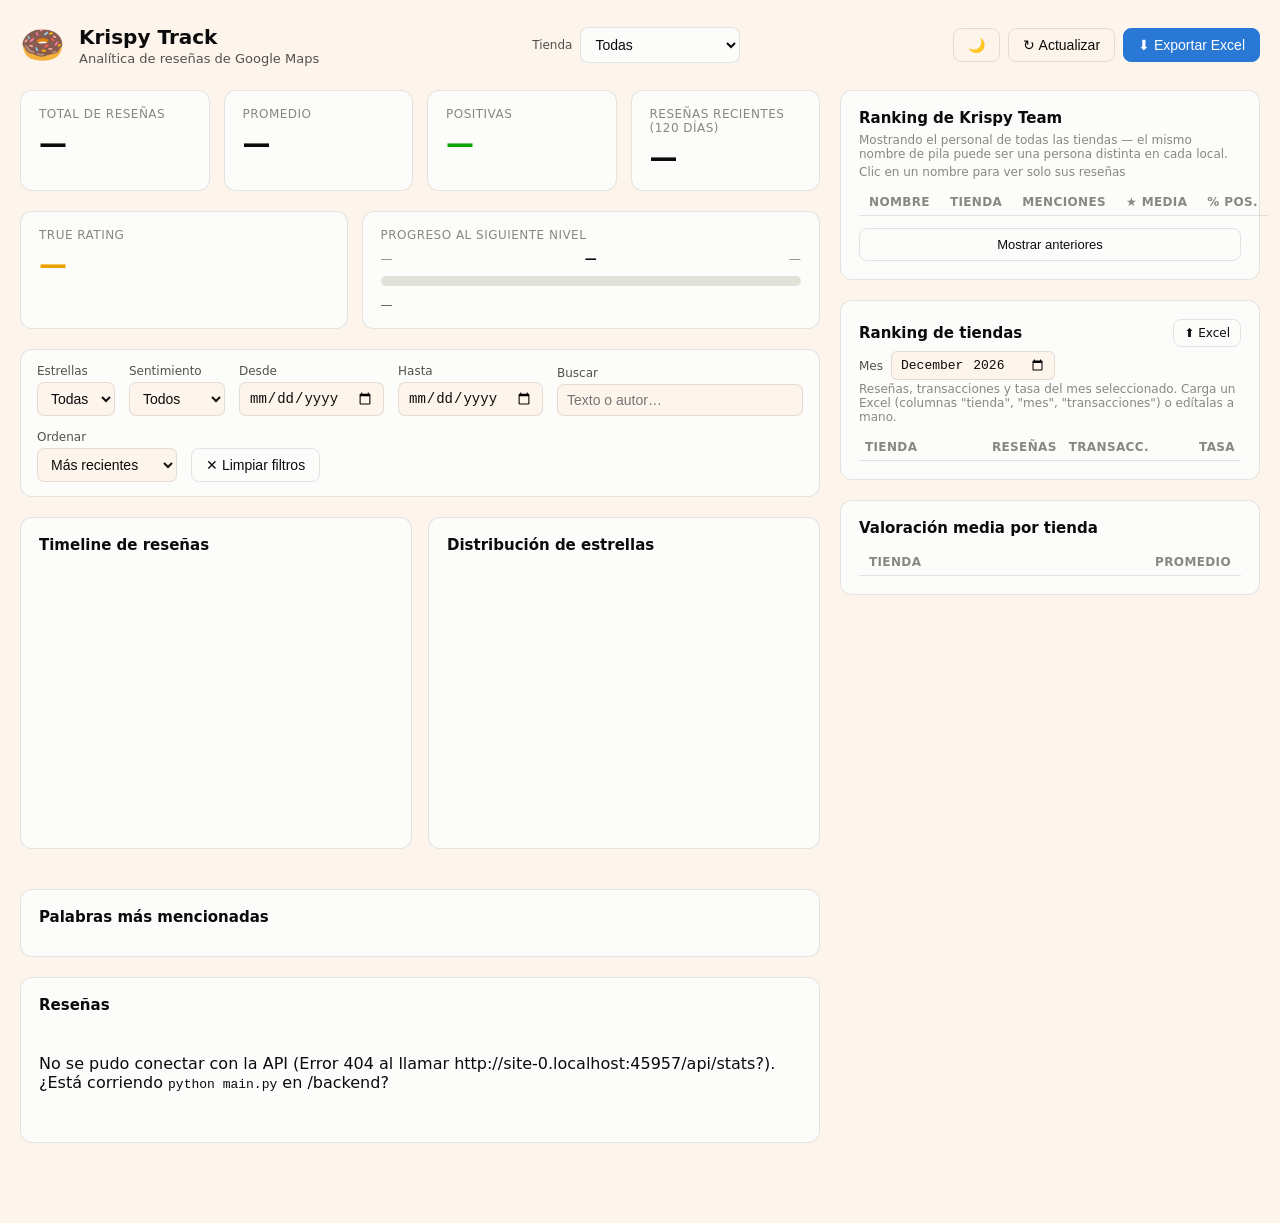
==== frontend/index.html @ 633ab5d4 "Krispy Track: dashboard FastAPI + frontend, listo para desplegar Reemplaza el prototipo inicial (scr" ====
<!DOCTYPE html>
<html lang="es">
<head>
<meta charset="UTF-8">
<meta name="viewport" content="width=device-width, initial-scale=1.0">
<title>Krispy Track</title>
<script>
  // Aplica el tema guardado ANTES de pintar la página, para que no haya un
  // parpadeo del tema por defecto seguido del elegido por el usuario.
  (function () {
    var guardado = localStorage.getItem("kt-theme");
    if (guardado === "light" || guardado === "dark") {
      document.documentElement.dataset.theme = guardado;
    }
  })();
</script>
<link rel="stylesheet" href="css/styles.css">
<script src="js/vendor/chart.umd.min.js"></script>
</head>
<body>
<div class="app">

  <header class="topbar">
    <div class="brand">
      <span class="brand-icon">🍩</span>
      <div>
        <h1>Krispy Track</h1>
        <p class="subtitle">Analítica de reseñas de Google Maps</p>
      </div>
    </div>
    <div class="topbar-store">
      <label for="filter-tienda">Tienda</label>
      <select id="filter-tienda">
        <option value="">Todas</option>
      </select>
    </div>
    <div class="topbar-actions">
      <div id="scrape-progress" class="scrape-progress" hidden>
        <div class="scrape-progress-bar"><div class="scrape-progress-fill"></div></div>
        <span id="scrape-progress-msg"></span>
        <span class="scrape-info-wrap">
          <button type="button" class="scrape-info-btn" aria-label="Detalle del progreso">ⓘ</button>
          <div class="scrape-info-tooltip" id="scrape-info-tooltip">Esperando datos…</div>
        </span>
      </div>
      <button id="btn-theme-toggle" class="btn btn-ghost" aria-label="Cambiar tema" title="Cambiar entre claro y oscuro">🌙</button>
      <button id="btn-refresh" class="btn btn-ghost">↻ Actualizar</button>
      <button id="btn-export-csv" class="btn btn-primary">⬇ Exportar Excel</button>
    </div>
  </header>

  <main class="layout">
   <div class="main-col">
    <section class="stats-row" id="stats-row">
      <div class="stat-tile">
        <span class="stat-label">Total de reseñas</span>
        <span class="stat-value-row">
          <span class="stat-value" id="stat-total">—</span>
          <span class="stat-check" id="stat-total-check" hidden>✓</span>
        </span>
      </div>
      <div class="stat-tile">
        <span class="stat-label">Promedio</span>
        <span class="stat-value" id="stat-promedio">—</span>
      </div>
      <div class="stat-tile stat-good">
        <span class="stat-label">Positivas</span>
        <span class="stat-value" id="stat-positivas">—</span>
      </div>
      <div class="stat-tile">
        <span class="stat-label">Reseñas recientes (120 días)</span>
        <span class="stat-value" id="stat-recientes">—</span>
      </div>
    </section>

    <section class="rating-progress-row" id="rating-progress-row">
      <div class="stat-tile rating-true-tile">
        <span class="stat-label">True Rating</span>
        <span class="stat-value" id="rating-true-value">—</span>
        <p class="rating-need-hint" id="rating-need-hint"></p>
      </div>
      <div class="stat-tile rating-progress-tile">
        <span class="stat-label">Progreso al siguiente nivel</span>
        <div class="rating-progress-labels">
          <span id="rating-tier-low">—</span>
          <span id="rating-tier-mid">—</span>
          <span id="rating-tier-high">—</span>
        </div>
        <div class="rating-progress-bar"><div class="rating-progress-fill" id="rating-progress-fill"></div></div>
        <div class="rating-progress-footer">
          <span id="rating-progress-pct">—</span>
          <span id="rating-trend"></span>
        </div>
      </div>
    </section>

    <section class="filters-row" id="filters-row">
      <div class="filter-group">
        <label>Estrellas</label>
        <select id="filter-rating">
          <option value="">Todas</option>
          <option value="5">5 ★</option>
          <option value="4">4 ★</option>
          <option value="3">3 ★</option>
          <option value="2">2 ★</option>
          <option value="1">1 ★</option>
        </select>
      </div>
      <div class="filter-group">
        <label>Sentimiento</label>
        <select id="filter-sentiment">
          <option value="">Todos</option>
          <option value="positivo">Positivo</option>
          <option value="neutral">Neutral</option>
          <option value="negativo">Negativo</option>
        </select>
      </div>
      <div class="filter-group">
        <label>Desde</label>
        <input type="date" id="filter-date-from">
      </div>
      <div class="filter-group">
        <label>Hasta</label>
        <input type="date" id="filter-date-to">
      </div>
      <div class="filter-group filter-search">
        <label>Buscar</label>
        <input type="text" id="filter-search" placeholder="Texto o autor…">
      </div>
      <div class="filter-group">
        <label>Ordenar</label>
        <select id="filter-sort">
          <option value="recientes">Más recientes</option>
          <option value="antiguas">Más antiguas</option>
          <option value="mejor">Mejor valoradas</option>
          <option value="peor">Peor valoradas</option>
        </select>
      </div>
      <div class="filter-group">
        <label>&nbsp;</label>
        <button id="btn-clear-filters" class="btn btn-ghost">✕ Limpiar filtros</button>
      </div>
    </section>

    <section class="charts-row">
      <div class="chart-card">
        <h2>Timeline de reseñas</h2>
        <canvas id="chart-timeline" height="260"></canvas>
      </div>
      <div class="chart-card">
        <h2>Distribución de estrellas</h2>
        <canvas id="chart-distribution" height="260"></canvas>
      </div>
    </section>

    <section class="keywords-card">
      <h2>Palabras más mencionadas</h2>
      <div id="keywords-list" class="keywords-list"></div>
    </section>

    <section class="reviews-card">
      <div class="reviews-header">
        <h2>Reseñas</h2>
        <span id="reviews-count" class="reviews-count"></span>
      </div>
      <div id="reviews-list" class="reviews-list"></div>
      <div class="pagination" id="pagination"></div>
    </section>
   </div>

   <aside class="side-col">
    <section class="staff-card">
      <h2>Ranking de Krispy Team</h2>
      <p id="staff-select-hint" class="staff-hint" hidden>Mostrando el personal de todas las tiendas — el mismo nombre de pila puede ser una persona distinta en cada local.</p>
      <div id="staff-tables">
        <p class="staff-hint">Clic en un nombre para ver solo sus reseñas</p>
        <div id="staff-active-filter" class="staff-active-filter" hidden>
          Filtrando por <b id="staff-active-name"></b>
          <button id="btn-clear-staff" class="btn-clear-staff">✕</button>
        </div>
        <table class="staff-table" id="staff-current-table">
          <thead>
            <tr><th>Nombre</th><th>Tienda</th><th>Menciones</th><th>★ media</th><th>% pos.</th></tr>
          </thead>
          <tbody id="staff-list"></tbody>
        </table>

        <button id="btn-toggle-former" class="btn btn-ghost staff-toggle-former">Mostrar anteriores</button>
        <table class="staff-table staff-table-former" id="staff-former-table" hidden>
          <thead>
            <tr><th>Nombre</th><th>Tienda</th><th>Menciones</th><th>★ media</th><th>% pos.</th></tr>
          </thead>
          <tbody id="staff-former-list"></tbody>
        </table>
      </div>
    </section>

    <section class="staff-card">
      <div class="store-ranking-header">
        <h2>Ranking de tiendas</h2>
        <label class="btn btn-ghost btn-upload">
          ⬆ Excel
          <input type="file" id="input-transactions-upload" accept=".xlsx,.xls" hidden>
        </label>
      </div>
      <div class="store-ranking-month">
        <label for="input-transactions-month">Mes</label>
        <input type="month" id="input-transactions-month">
      </div>
      <p class="staff-hint">Reseñas, transacciones y tasa del mes seleccionado. Carga un Excel (columnas "tienda", "mes", "transacciones") o edítalas a mano.</p>
      <div class="store-ranking-wrap">
        <table class="staff-table" id="store-ranking-table">
          <thead>
            <tr><th>Tienda</th><th>Reseñas</th><th>Transacc.</th><th>Tasa</th></tr>
          </thead>
          <tbody id="store-ranking-list"></tbody>
        </table>
      </div>
    </section>

    <section class="staff-card">
      <h2>Valoración media por tienda</h2>
      <table class="staff-table" id="avg-rating-table">
        <thead>
          <tr><th>Tienda</th><th>Promedio</th></tr>
        </thead>
        <tbody id="avg-rating-list"></tbody>
      </table>
    </section>
   </aside>
  </main>
</div>

<script src="js/filters.js"></script>
<script src="js/analytics.js"></script>
<script src="js/dashboard.js"></script>
</body>
</html>
---- frontend/css/styles.css ----
:root {
  color-scheme: light;
  --surface-1:      #fcfcfb;
  --surface-page:   #FDF4EB;
  --text-primary:   #0b0b0b;
  --text-secondary: #52514e;
  --text-muted:     #898781;
  --gridline:       #e1e0d9;
  --border:         rgba(11,11,11,0.10);
  --series-blue:    #2a78d6;
  --series-aqua:    #1baf7a;
  --series-yellow:  #eda100;
  --status-good:    #0ca30c;
  --status-warning: #fab219;
  --status-critical:#d03b3b;
}

@media (prefers-color-scheme: dark) {
  :root:where(:not([data-theme="light"])) {
    color-scheme: dark;
    --surface-1:      #1a1a19;
    --surface-page:   #0d0d0d;
    --text-primary:   #ffffff;
    --text-secondary: #c3c2b7;
    --text-muted:     #898781;
    --gridline:       #2c2c2a;
    --border:         rgba(255,255,255,0.10);
    --series-blue:    #3987e5;
    --series-aqua:    #199e70;
    --series-yellow:  #c98500;
    --status-good:    #0ca30c;
    --status-warning: #fab219;
    --status-critical:#d03b3b;
  }
}
:root[data-theme="dark"] {
  color-scheme: dark;
  --surface-1:      #1a1a19;
  --surface-page:   #0d0d0d;
  --text-primary:   #ffffff;
  --text-secondary: #c3c2b7;
  --text-muted:     #898781;
  --gridline:       #2c2c2a;
  --border:         rgba(255,255,255,0.10);
  --series-blue:    #3987e5;
  --series-aqua:    #199e70;
  --series-yellow:  #c98500;
}

* { box-sizing: border-box; }
/* Varios componentes fijan su propio "display" (flex/inline-flex) en la
   misma clase que se oculta con el atributo [hidden] — sin esto, ese
   "display" gana el empate de especificidad y el elemento nunca desaparece
   aunque hidden=true (nos pasó con el check de 100% y la barra de scraping). */
[hidden] { display: none !important; }

body {
  margin: 0;
  font-family: system-ui, -apple-system, "Segoe UI", sans-serif;
  background: var(--surface-page);
  color: var(--text-primary);
}

.app { max-width: 1560px; margin: 0 auto; padding: 24px 20px 60px; }

.layout { display: grid; grid-template-columns: 1fr 420px; gap: 20px; align-items: start; }
.main-col { min-width: 0; }
.side-col { position: sticky; top: 20px; min-width: 0; }
@media (max-width: 1100px) {
  .layout { grid-template-columns: 1fr; }
  .side-col { position: static; }
}

.topbar {
  display: flex;
  justify-content: space-between;
  align-items: center;
  flex-wrap: wrap;
  gap: 12px;
  margin-bottom: 24px;
}

.brand { display: flex; align-items: center; gap: 14px; }
.brand-icon { font-size: 36px; }
.brand h1 { margin: 0; font-size: 20px; }
.subtitle { margin: 2px 0 0; color: var(--text-secondary); font-size: 13px; }

.topbar-actions { display: flex; gap: 8px; }

.topbar-store {
  display: flex;
  align-items: center;
  gap: 8px;
  font-size: 12px;
  color: var(--text-secondary);
}
.topbar-store select {
  padding: 8px 10px;
  border-radius: 8px;
  border: 1px solid var(--border);
  background: var(--surface-1);
  color: var(--text-primary);
  font-size: 14px;
  min-width: 160px;
}

.btn {
  border: 1px solid var(--border);
  background: var(--surface-1);
  color: var(--text-primary);
  padding: 8px 14px;
  border-radius: 8px;
  font-size: 14px;
  cursor: pointer;
}
.btn:hover { border-color: var(--series-blue); }
.btn-primary { background: var(--series-blue); color: #fff; border-color: var(--series-blue); }
.btn-ghost { background: transparent; }

.stats-row {
  display: grid;
  grid-template-columns: repeat(auto-fit, minmax(180px, 1fr));
  gap: 14px;
  margin-bottom: 20px;
}

.stat-tile {
  background: var(--surface-1);
  border: 1px solid var(--border);
  border-radius: 12px;
  padding: 16px 18px;
  display: flex;
  flex-direction: column;
  gap: 6px;
}
.stat-label { font-size: 12px; color: var(--text-muted); text-transform: uppercase; letter-spacing: .04em; }
.stat-value { font-size: 28px; font-weight: 600; font-variant-numeric: tabular-nums; }
.stat-good .stat-value { color: var(--status-good); }

.stat-value-row { display: flex; align-items: center; gap: 8px; }
.stat-check {
  display: inline-flex;
  align-items: center;
  justify-content: center;
  width: 20px;
  height: 20px;
  border-radius: 50%;
  background: var(--status-good);
  color: #fff;
  font-size: 12px;
  font-weight: 700;
  cursor: help;
}

.rating-progress-row {
  display: grid;
  grid-template-columns: 1fr 1.4fr;
  gap: 14px;
  margin-bottom: 20px;
}
@media (max-width: 800px) { .rating-progress-row { grid-template-columns: 1fr; } }

.rating-true-tile .stat-value { color: var(--series-yellow); }
.rating-need-hint { margin: 0; font-size: 12px; color: var(--text-secondary); line-height: 1.4; }
.rating-need-hint b { color: var(--text-primary); }

.rating-progress-labels {
  display: flex;
  justify-content: space-between;
  font-size: 12px;
  color: var(--text-muted);
  margin-top: 4px;
}
.rating-progress-labels span:nth-child(2) { color: var(--text-primary); font-weight: 600; }

.rating-progress-bar {
  height: 10px;
  border-radius: 999px;
  background: var(--gridline);
  overflow: hidden;
  margin-top: 4px;
}
.rating-progress-fill {
  height: 100%;
  width: 0%;
  background: var(--series-yellow);
  border-radius: 999px;
  transition: width .3s ease;
}
.rating-progress-footer {
  display: flex;
  justify-content: space-between;
  align-items: center;
  margin-top: 6px;
  font-size: 12px;
  color: var(--text-secondary);
}
.rating-trend-up { color: var(--status-good); }
.rating-trend-down { color: var(--status-critical); }

.store-ranking-month {
  display: flex;
  align-items: center;
  gap: 8px;
  font-size: 12px;
  color: var(--text-secondary);
  margin-bottom: 8px;
}
.store-ranking-month input[type="month"] {
  padding: 5px 8px;
  border-radius: 6px;
  border: 1px solid var(--border);
  background: var(--surface-page);
  color: var(--text-primary);
  font-size: 13px;
}

.scrape-progress {
  display: flex;
  align-items: center;
  gap: 8px;
  font-size: 12px;
  color: var(--text-secondary);
}

.scrape-info-wrap { position: relative; display: inline-flex; align-items: center; }
.scrape-info-btn {
  background: none;
  border: none;
  cursor: help;
  color: var(--text-secondary);
  font-size: 15px;
  line-height: 1;
  padding: 0;
}
.scrape-info-btn:hover { color: var(--series-blue); }
.scrape-info-tooltip {
  display: none;
  position: absolute;
  top: 140%;
  right: 0;
  background: var(--surface-1);
  border: 1px solid var(--border);
  border-radius: 8px;
  padding: 10px 12px;
  font-size: 12px;
  color: var(--text-primary);
  white-space: nowrap;
  box-shadow: 0 4px 16px rgba(0,0,0,.25);
  z-index: 20;
  text-align: left;
  line-height: 1.6;
}
.scrape-info-wrap:hover .scrape-info-tooltip,
.scrape-info-wrap:focus-within .scrape-info-tooltip { display: block; }
.scrape-info-tooltip b { color: var(--series-blue); }
.scrape-progress-bar {
  width: 90px;
  height: 6px;
  border-radius: 999px;
  background: var(--gridline);
  overflow: hidden;
}
.scrape-progress-fill {
  height: 100%;
  width: 30%;
  background: var(--series-blue);
  border-radius: 999px;
  animation: scrape-indeterminate 1.2s ease-in-out infinite;
}
@keyframes scrape-indeterminate {
  0% { transform: translateX(-100%); }
  100% { transform: translateX(330%); }
}

.filters-row {
  display: flex;
  flex-wrap: wrap;
  gap: 14px;
  background: var(--surface-1);
  border: 1px solid var(--border);
  border-radius: 12px;
  padding: 14px 16px;
  margin-bottom: 20px;
  align-items: flex-end;
}
.filter-group { display: flex; flex-direction: column; gap: 4px; font-size: 12px; color: var(--text-secondary); }
.filter-group select, .filter-group input {
  padding: 7px 9px;
  border-radius: 7px;
  border: 1px solid var(--border);
  background: var(--surface-page);
  color: var(--text-primary);
  font-size: 14px;
}
.filter-search { flex: 1 1 220px; }
.filter-search input { width: 100%; }

.charts-row {
  display: grid;
  grid-template-columns: 1fr 1fr;
  gap: 16px;
  margin-bottom: 20px;
}
@media (max-width: 800px) { .charts-row { grid-template-columns: 1fr; } }

.chart-card, .keywords-card, .reviews-card, .staff-card {
  background: var(--surface-1);
  border: 1px solid var(--border);
  border-radius: 12px;
  padding: 18px;
  margin-bottom: 20px;
}
.chart-card h2, .keywords-card h2, .reviews-card h2, .staff-card h2 { margin: 0 0 12px; font-size: 15px; }

.keywords-list { display: flex; flex-wrap: wrap; gap: 8px; }
.keyword-chip {
  background: var(--surface-page);
  border: 1px solid var(--border);
  border-radius: 999px;
  padding: 5px 12px;
  font-size: 13px;
  color: var(--text-secondary);
}
.keyword-chip b { color: var(--text-primary); }

.staff-table { width: 100%; border-collapse: collapse; font-size: 14px; }
.staff-table th {
  text-align: left;
  font-size: 12px;
  text-transform: uppercase;
  letter-spacing: .03em;
  color: var(--text-muted);
  padding: 6px 10px;
  border-bottom: 1px solid var(--border);
  white-space: nowrap;
}
.staff-table td { padding: 7px 10px; border-bottom: 1px solid var(--gridline); white-space: nowrap; }
.staff-table th:not(:first-child), .staff-table td:not(:first-child) {
  text-align: right;
  font-variant-numeric: tabular-nums;
}
#staff-current-table th:nth-child(2), #staff-current-table td:nth-child(2),
#staff-former-table th:nth-child(2), #staff-former-table td:nth-child(2) {
  text-align: left;
  font-variant-numeric: normal;
  color: var(--text-muted);
  font-size: 12px;
}
.staff-table tr:last-child td { border-bottom: none; }
.staff-table tbody tr { cursor: pointer; }
.staff-table tbody tr:hover { background: var(--surface-page); }
.staff-table tbody tr.active { background: color-mix(in srgb, var(--series-blue) 16%, transparent); }

.staff-hint { margin: -6px 0 10px; font-size: 12px; color: var(--text-muted); }

.staff-active-filter {
  display: flex;
  align-items: center;
  flex-wrap: wrap;
  gap: 8px;
  background: color-mix(in srgb, var(--series-blue) 14%, transparent);
  border-radius: 8px;
  padding: 6px 10px;
  margin-bottom: 10px;
  font-size: 13px;
}
#staff-active-name { white-space: nowrap; }
.btn-clear-staff {
  margin-left: auto;
  border: none;
  background: transparent;
  color: var(--text-secondary);
  cursor: pointer;
  font-size: 13px;
}

.staff-toggle-former { width: 100%; margin-top: 12px; font-size: 13px; }
.staff-table-former { margin-top: 10px; }

.store-ranking-header { display: flex; justify-content: space-between; align-items: center; margin-bottom: 4px; }
.store-ranking-header h2 { margin: 0; }
.btn-upload { font-size: 12px; padding: 6px 10px; display: inline-flex; align-items: center; gap: 4px; }

#store-ranking-list tr { cursor: default; }
#store-ranking-list tr:hover { background: transparent; }
.transacciones-input {
  width: 68px;
  padding: 5px 6px;
  border-radius: 6px;
  border: 1px solid var(--border);
  background: var(--surface-page);
  color: var(--text-primary);
  font-size: 13px;
  text-align: right;
  font-variant-numeric: tabular-nums;
}

#store-ranking-table { table-layout: fixed; }
#store-ranking-table th, #store-ranking-table td { padding: 6px 6px; }
#store-ranking-table th:first-child, #store-ranking-table td:first-child { width: 30%; }
.store-ranking-wrap { overflow-x: auto; }

.reviews-header { display: flex; justify-content: space-between; align-items: baseline; }
.reviews-count { color: var(--text-muted); font-size: 13px; }

.reviews-list { display: flex; flex-direction: column; gap: 10px; margin-top: 12px; }

.review-item {
  border: 1px solid var(--border);
  border-radius: 10px;
  padding: 12px 14px;
}
.review-top { display: flex; justify-content: space-between; gap: 10px; flex-wrap: wrap; margin-bottom: 6px; }
.review-author { font-weight: 600; }
.review-meta { color: var(--text-muted); font-size: 12px; display: flex; gap: 8px; align-items: center; }
.review-stars { color: var(--series-yellow); }
.review-text { color: var(--text-secondary); font-size: 14px; line-height: 1.45; }

.badge {
  font-size: 11px;
  padding: 2px 8px;
  border-radius: 999px;
  font-weight: 600;
}
.badge-positivo { background: color-mix(in srgb, var(--status-good) 18%, transparent); color: var(--status-good); }
.badge-neutral  { background: color-mix(in srgb, var(--status-warning) 22%, transparent); color: #9a6b00; }
.badge-negativo { background: color-mix(in srgb, var(--status-critical) 16%, transparent); color: var(--status-critical); }

.pagination { display: flex; gap: 6px; justify-content: center; margin-top: 16px; flex-wrap: wrap; }
.pagination button {
  border: 1px solid var(--border);
  background: var(--surface-1);
  color: var(--text-primary);
  padding: 6px 11px;
  border-radius: 7px;
  cursor: pointer;
  font-size: 13px;
}
.pagination button[disabled] { opacity: .4; cursor: default; }
.pagination button.active { background: var(--series-blue); color: #fff; border-color: var(--series-blue); }
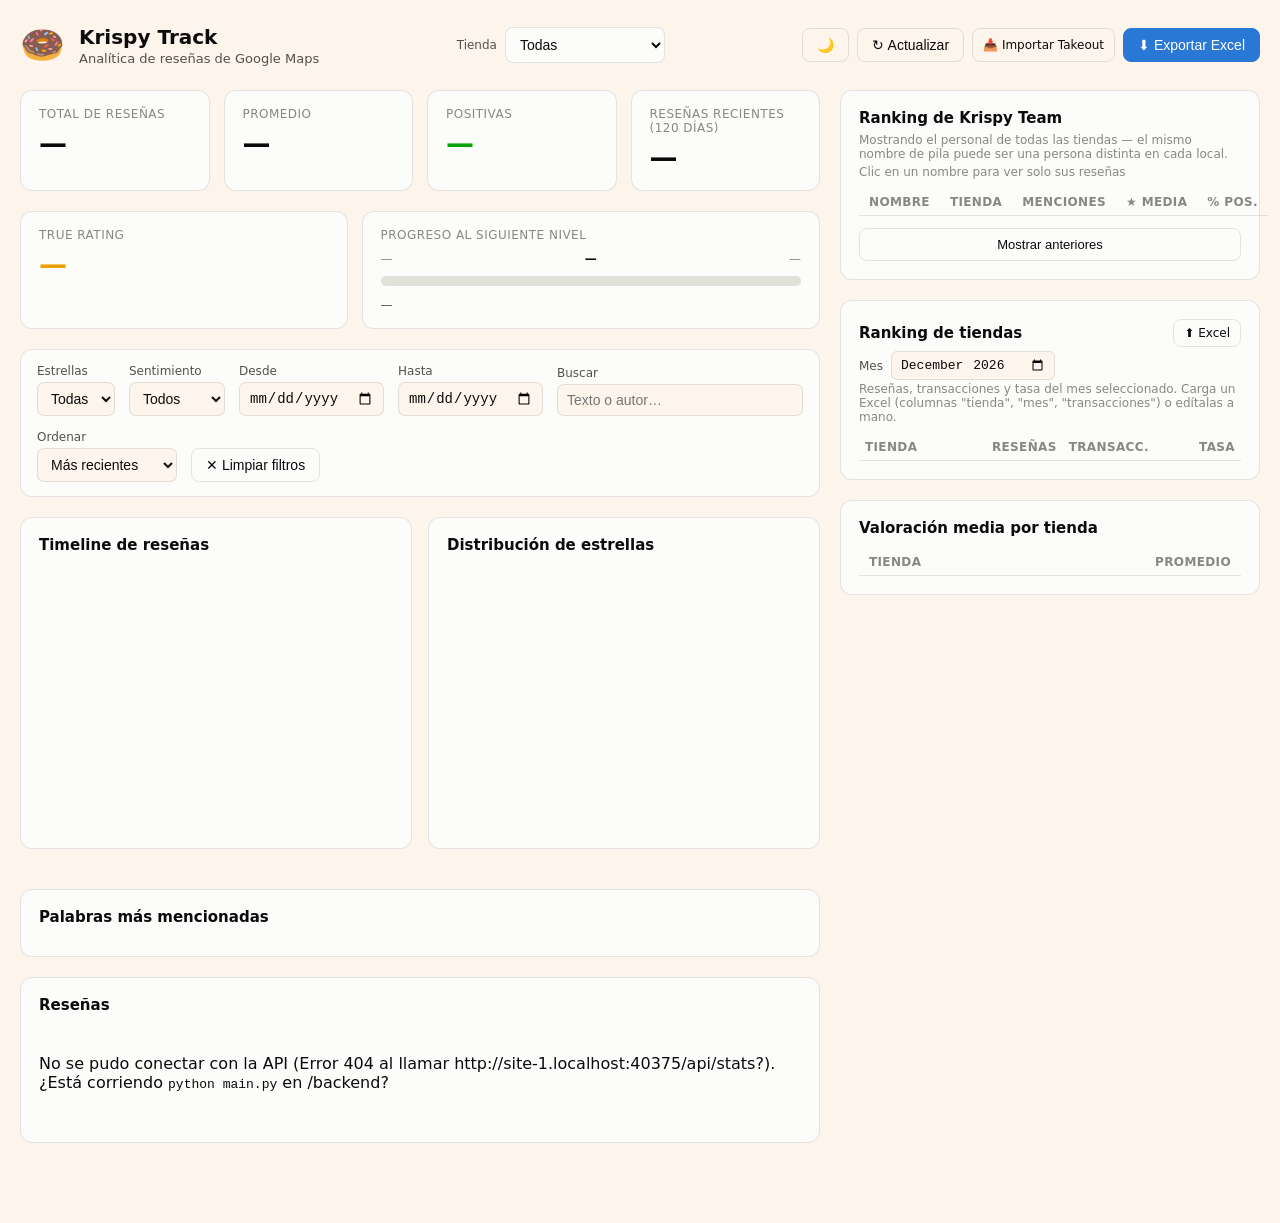
==== commit c8f08a74: "Añade botón para importar Google Takeout desde el dashboard y arregla los checks de 100% El botón "I" ====
--- a/frontend/index.html
+++ b/frontend/index.html
@@ -45,6 +45,10 @@
       </div>
       <button id="btn-theme-toggle" class="btn btn-ghost" aria-label="Cambiar tema" title="Cambiar entre claro y oscuro">🌙</button>
       <button id="btn-refresh" class="btn btn-ghost">↻ Actualizar</button>
+      <label class="btn btn-ghost btn-upload" title="Importar el .zip de Google Takeout (Perfil de Empresa en Google): lee todas las reseñas oficiales y solo añade las que faltan, sin duplicar.">
+        <span id="btn-import-takeout-label">📥 Importar Takeout</span>
+        <input type="file" id="input-import-takeout" accept=".zip" hidden>
+      </label>
       <button id="btn-export-csv" class="btn btn-primary">⬇ Exportar Excel</button>
     </div>
   </header>
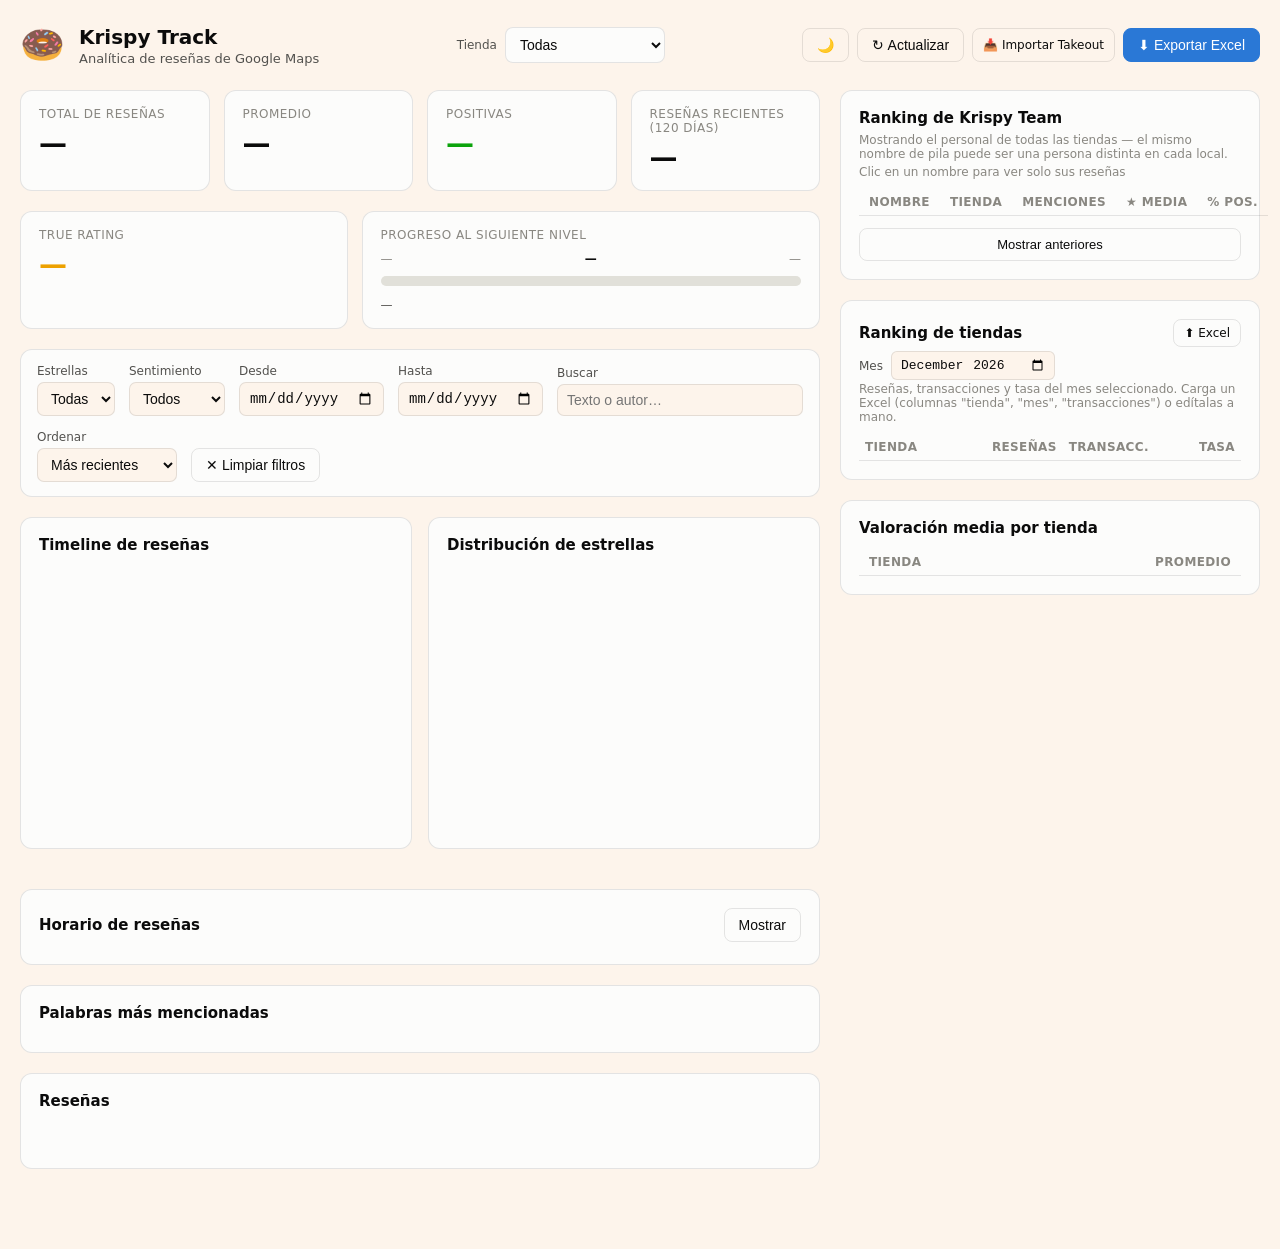
==== commit 7715828b: "Añade hora exacta, respuestas del negocio y gráfico de horario de reseñas Google Takeout trae create" ====
--- a/frontend/index.html
+++ b/frontend/index.html
@@ -157,6 +157,24 @@
       </div>
     </section>
 
+    <section class="chart-card">
+      <div class="reviews-header">
+        <h2>Horario de reseñas</h2>
+        <button id="btn-toggle-horario" class="btn btn-ghost">Mostrar</button>
+      </div>
+      <p id="horario-hint" class="staff-hint" hidden></p>
+      <div id="horario-charts" class="charts-row" hidden>
+        <div class="chart-card">
+          <h2>Por hora del día</h2>
+          <canvas id="chart-hora" height="220"></canvas>
+        </div>
+        <div class="chart-card">
+          <h2>Por día de la semana</h2>
+          <canvas id="chart-dia-semana" height="220"></canvas>
+        </div>
+      </div>
+    </section>
+
     <section class="keywords-card">
       <h2>Palabras más mencionadas</h2>
       <div id="keywords-list" class="keywords-list"></div>
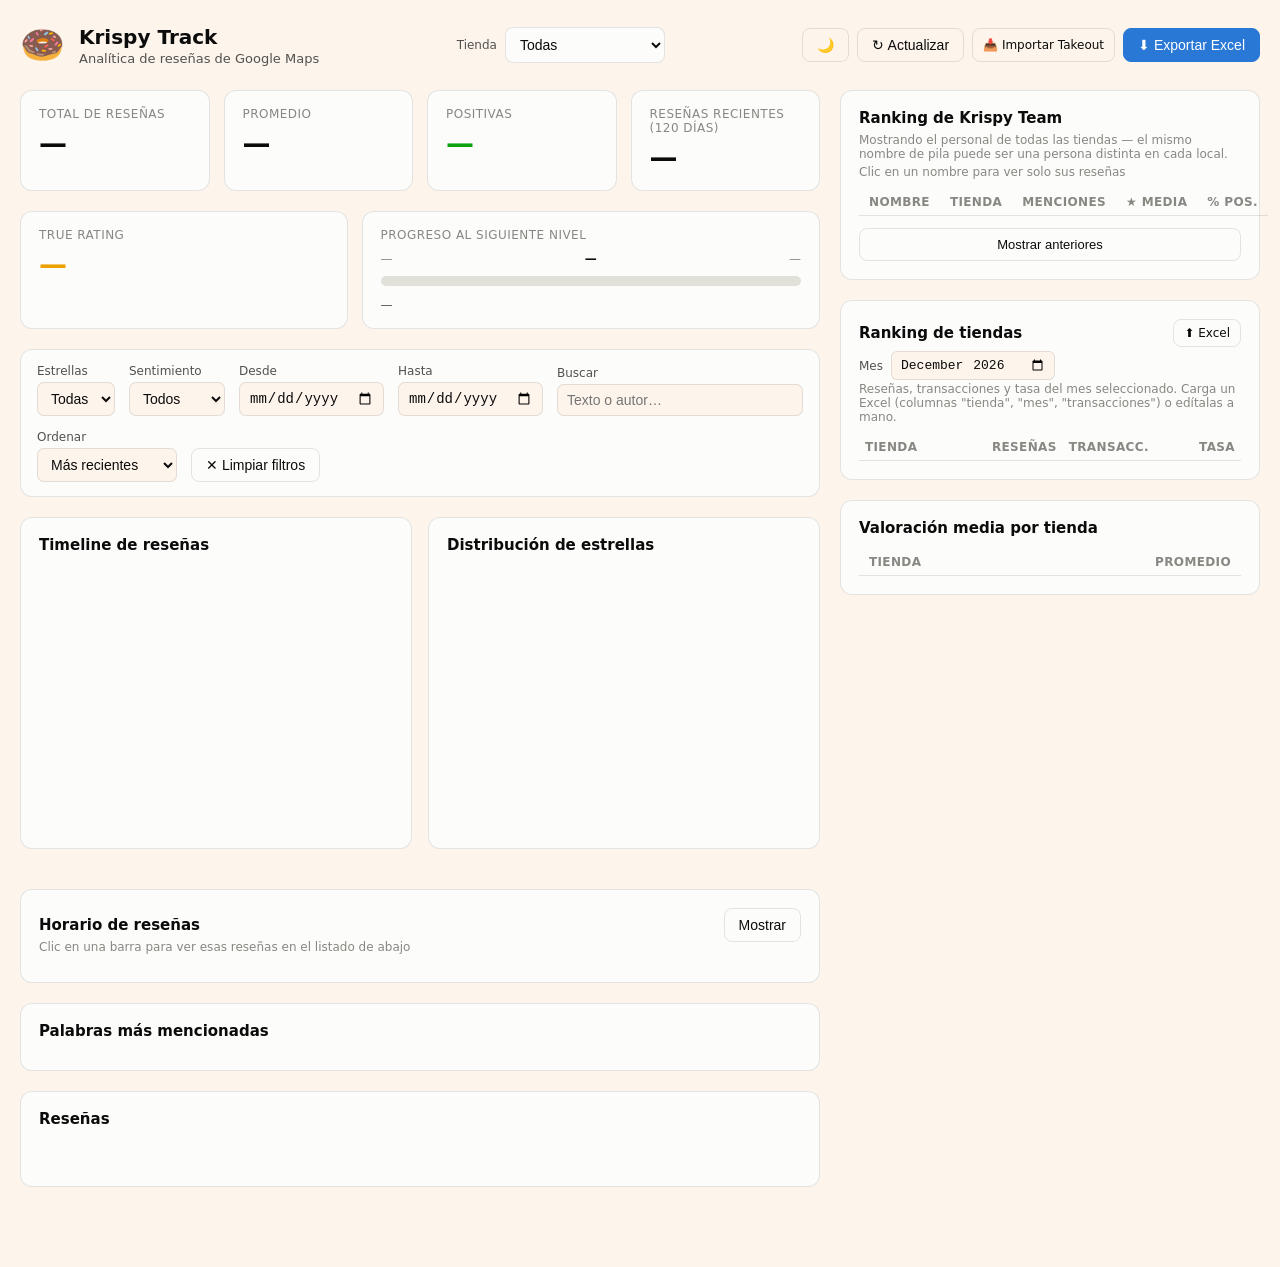
==== commit df06b2ea: "Clic en el gráfico de horario filtra el listado de reseñas por esa hora/día Añade hora y dia_semana " ====
--- a/frontend/index.html
+++ b/frontend/index.html
@@ -163,6 +163,11 @@
         <button id="btn-toggle-horario" class="btn btn-ghost">Mostrar</button>
       </div>
       <p id="horario-hint" class="staff-hint" hidden></p>
+      <p class="staff-hint">Clic en una barra para ver esas reseñas en el listado de abajo</p>
+      <div id="horario-active-filter" class="staff-active-filter" hidden>
+        Filtrando por <b id="horario-active-label"></b>
+        <button id="btn-clear-horario" class="btn-clear-staff">✕</button>
+      </div>
       <div id="horario-charts" class="charts-row" hidden>
         <div class="chart-card">
           <h2>Por hora del día</h2>
